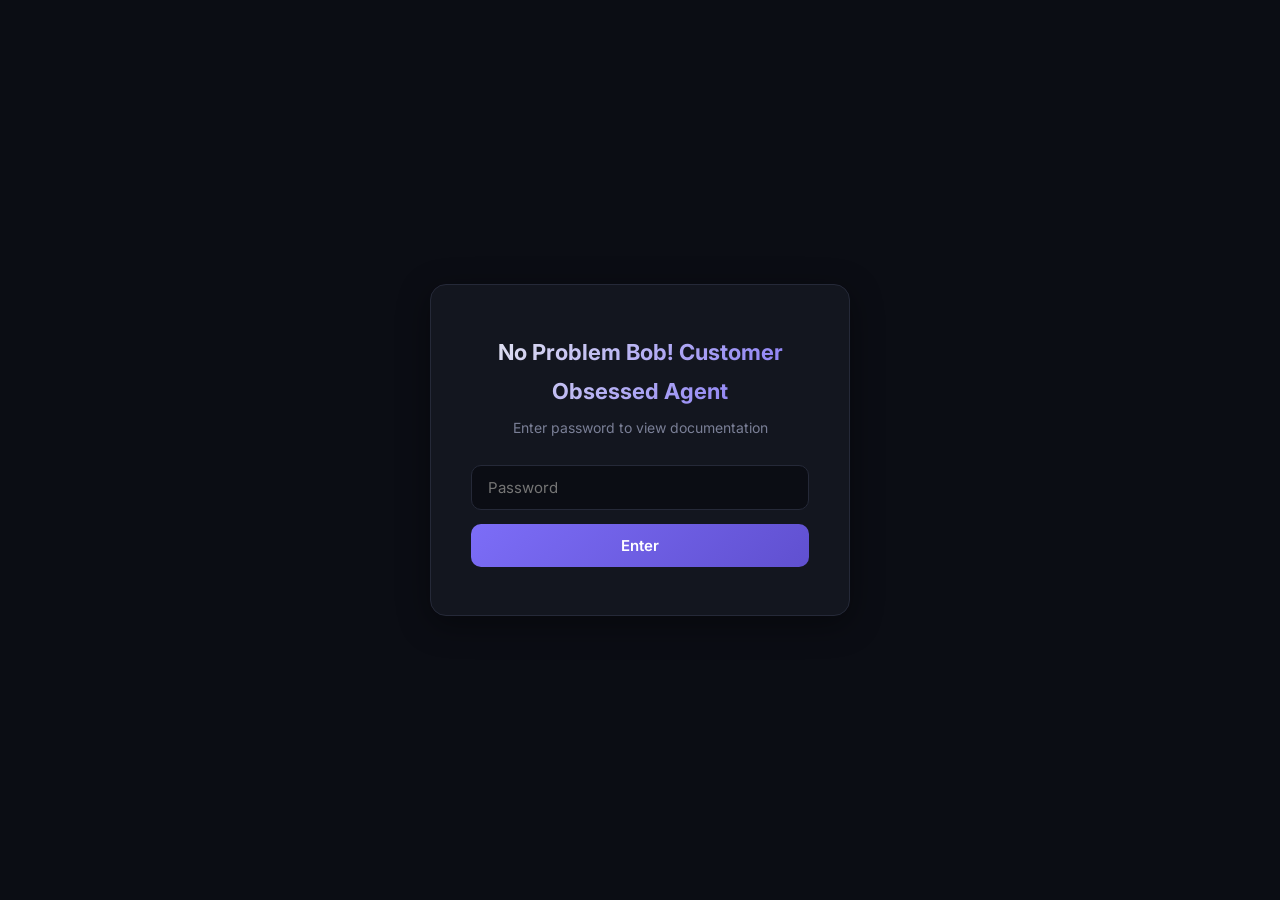
==== .publish-output/backlog.html @ 86a6d9a1 "chore: pre-merge cleanup" ====
<!DOCTYPE html>
<html lang="en">
<head>
  <meta charset="UTF-8">
  <meta name="viewport" content="width=device-width, initial-scale=1.0">
  <title>Backlog — No Problem Bob!  Customer Obsessed Agent</title>
  <link rel="stylesheet" href="css/style.css">
  <script src="auth.js"></script>
</head>
<body>
  <div id="auth-wall" style="display:none">
    <div class="auth-overlay">
      <div class="auth-box">
        <h2>No Problem Bob!  Customer Obsessed Agent</h2>
        <p>Enter password to view documentation</p>
        <input type="password" id="auth-password" placeholder="Password" autofocus>
        <button onclick="checkAuth()">Enter</button>
        <p id="auth-error" style="color:#e74c3c;display:none">Incorrect password</p>
      </div>
    </div>
  </div>
  <div id="site-content">
    <nav class="site-nav">
      <div class="site-nav-title">No Problem Bob!  Customer Obsessed Agent</div>
      <a href="index.html" class="site-nav-link ">Home</a>
      <a href="vision.html" class="site-nav-link ">Vision</a>
      <a href="plan.html" class="site-nav-link ">Plan</a>
      <a href="roadmap.html" class="site-nav-link ">Roadmap</a>
      <a href="use-cases.html" class="site-nav-link ">Use Cases</a>
      <a href="sprints.html" class="site-nav-link ">Sprints</a>
      <a href="sessions.html" class="site-nav-link ">Sessions</a>
      <a href="backlog.html" class="site-nav-link nav-active">Backlog</a>
    </nav>
    <main class="site-main">
      <h1>Backlog</h1>
<p>Track bugs and feature requests here.</p>
<h2>Bugs</h2>
<div class="table-wrap"><table><thead><tr><th>ID</th><th>Title</th><th>Priority</th><th>Status</th></tr></thead><tbody><tr><td>B-001</td><td>gateway.py imports OllamaLLM but llm.py exports OllamaClient</td><td>Critical</td><td>Fixed (Sprint 2)</td></tr><tr><td>B-002</td><td>BotConfig missing model_name</td><td>Critical</td><td>Fixed (Sprint 2)</td></tr><tr><td>B-003</td><td>server.py cascading import failure</td><td>Critical</td><td>Fixed (Sprint 2)</td></tr><tr><td>B-004</td><td>pytest not installed in venv</td><td>High</td><td>Fixed (Sprint 2)</td></tr><tr><td>B-005</td><td>.venv stale path from project rename</td><td>Medium</td><td>Fixed</td></tr><tr><td>B-006</td><td>save_discovery not exported from bot/tools.py</td><td>High</td><td>Fixed (Sprint 3)</td></tr><tr><td>B-007</td><td>test uses chat_id but server uses conversation_id</td><td>Medium</td><td>Fixed (Sprint 3)</td></tr><tr><td>B-008</td><td>sprint-run.sh crashes with <code>local -A</code> on zsh — agents run but merge/polling dies</td><td>High</td><td>Open</td></tr><tr><td>B-009</td><td>Dashboard shows 0 for sprints/sessions/ADRs — no PROJECT_STATUS docs built</td><td>Medium</td><td>Open</td></tr><tr><td>B-010</td><td>GitHub not configured in dashboard project entry</td><td>Low</td><td>Open</td></tr><tr><td>B-011</td><td>CLI status crashes — _auto_discover_projects expects dict but gets strings from projects.json</td><td>High</td><td>Fixed (Sprint 9)</td></tr><tr><td>B-012</td><td>Tool naming inconsistency — feedback_on_sprint vs get_sprint_feedback pattern</td><td>Medium</td><td>Fixed (Sprint 9)</td></tr><tr><td>B-013</td><td>Debug panel visible by default on page load — F-019 (Sprint 10) may not have fully landed</td><td>Low</td><td>Open</td></tr><tr><td>B-014</td><td>No PROJECT_STATUS docs exist — sprint-merge.sh never ran (all 11 sprints merged manually or via sprint-run.sh that crashed)</td><td>High</td><td>Complete (Sprint 12)</td></tr><tr><td>B-015</td><td>Dashboard backlog counts show 0 — build-sprint-data.sh doesn&#x27;t parse backlog/README.md into backlog.json</td><td>Medium</td><td>Open</td></tr><tr><td>B-016</td><td>Ollama Qwen 3.5 response latency ~22s for simple messages — acceptable but noticeable</td><td>Low</td><td>Open</td></tr></tbody></table></div>
<h2>Features</h2>
<div class="table-wrap"><table><thead><tr><th>ID</th><th>Title</th><th>Priority</th><th>Status</th></tr></thead><tbody><tr><td>F-001</td><td>Telegram polling transport</td><td>High</td><td>Complete (Sprint 2)</td></tr><tr><td>F-002</td><td>save_discovery tool</td><td>High</td><td>Complete (Sprint 3)</td></tr><tr><td>F-003</td><td>get_project_summary tool</td><td>Medium</td><td>Complete (Sprint 6)</td></tr><tr><td>F-004</td><td>End-to-end test: conversation → seed doc</td><td>High</td><td>Complete (Sprint 3)</td></tr><tr><td>F-005</td><td>Evaluation framework with YAML scenario tests</td><td>Medium</td><td>Complete (Sprint 6)</td></tr><tr><td>F-006</td><td>Fact extraction from conversations</td><td>Medium</td><td>Complete (Sprint 6)</td></tr><tr><td>F-007</td><td>Web chat settings panel</td><td>Low</td><td>Complete (Sprint 7)</td></tr><tr><td>F-008</td><td>CLI chat command</td><td>Medium</td><td>Complete (Sprint 3)</td></tr><tr><td>F-009</td><td>CLI status command</td><td>Low</td><td>Complete (Sprint 3)</td></tr><tr><td>F-010</td><td>Web chat debug panel — tools called, principles, tokens, latency</td><td>High</td><td>Complete (Sprint 7)</td></tr><tr><td>F-011</td><td>get_sprint_status tool</td><td>Medium</td><td>Complete (Sprint 7)</td></tr><tr><td>F-012</td><td>add_to_backlog tool</td><td>Medium</td><td>Complete (Sprint 6)</td></tr><tr><td>F-013</td><td>Multi-project support — bot can switch between Afterburner projects</td><td>High</td><td>Complete (Sprint 8)</td></tr><tr><td>F-014</td><td>Post-sprint feedback loop — &quot;here&#x27;s what shipped, does it match?&quot;</td><td>Medium</td><td>Complete (Sprint 8)</td></tr><tr><td>F-015</td><td>generate_vision tool — bot generates Vision doc from discovery conversation</td><td>High</td><td>Complete (Sprint 8)</td></tr><tr><td>F-016</td><td>Conversation export — download chat as markdown</td><td>Low</td><td>Complete (Sprint 9)</td></tr><tr><td>F-017</td><td>Bot personality hot-reload — change personality without restarting server</td><td>Medium</td><td>Complete (Sprint 9)</td></tr><tr><td>F-018</td><td>Welcome message — bot greets user on first load instead of empty chat</td><td>High</td><td>Complete (Sprint 10)</td></tr><tr><td>F-019</td><td>Debug panel default hidden — toggle on, not always visible</td><td>Medium</td><td>Complete (Sprint 10)</td></tr><tr><td>F-020</td><td>New Conversation button in main chat header (not just settings)</td><td>Medium</td><td>Complete (Sprint 10)</td></tr><tr><td>F-021</td><td>Progress indicator — animated dots + elapsed time counter</td><td>Medium</td><td>Complete (Sprint 10)</td></tr><tr><td>F-022</td><td><code>python3 bot/server.py</code> should work without -m flag (add __main__.py entry point)</td><td>Medium</td><td>Complete (Sprint 10)</td></tr><tr><td>F-023</td><td>Multi-provider LLM — Ollama + Claude (Haiku/Sonnet/Opus) + ChatGPT, runtime switching</td><td>High</td><td>Complete (Sprint 11)</td></tr><tr><td>F-024</td><td>Generate PROJECT_STATUS docs retroactively for Sprints 1-11 so dashboard shows sprint history</td><td>High</td><td>Complete (Sprint 12)</td></tr><tr><td>F-025</td><td>Streaming responses — show bot text as it generates instead of waiting for full response</td><td>High</td><td>Complete (Sprint 12)</td></tr><tr><td>F-026</td><td>Keyboard shortcut: Enter to send message (currently requires clicking Send button)</td><td>Medium</td><td>Open</td></tr><tr><td>F-027</td><td>Mobile-responsive web chat — UI is desktop-only, needs viewport meta + responsive CSS</td><td>Medium</td><td>Open</td></tr><tr><td>F-028</td><td>Conversation persistence across page reloads — currently loses chat on refresh</td><td>Medium</td><td>Complete (Sprint 12)</td></tr><tr><td>F-029</td><td>Error handling in web chat — show user-friendly message when LLM is unreachable</td><td>Medium</td><td>Complete (Sprint 12)</td></tr><tr><td>F-030</td><td>Token cost display — show estimated cost per message when using paid providers (Claude/ChatGPT)</td><td>Low</td><td>Open</td></tr></tbody></table></div>
    </main>
    <footer class="site-footer">
      <p>Generated by Afterburner</p>
    </footer>
  </div>
</body>
</html>
---- .publish-output/css/style.css ----
@import url('https://fonts.googleapis.com/css2?family=Inter:wght@400;500;600;700&family=JetBrains+Mono:wght@400;500&display=swap');

:root {
  --bg: #0b0d14;
  --bg-surface: #13161f;
  --bg-elevated: #1a1e2a;
  --bg-hover: #1f2335;
  --text: #e8eaf0;
  --text-secondary: #b0b4c4;
  --text-dim: #7a7f96;
  --accent: #7c6df7;
  --accent-glow: rgba(124, 109, 247, 0.15);
  --accent-hover: #9588ff;
  --green: #34d399;
  --border: #252938;
  --border-hover: #363c52;
  --radius: 10px;
  --radius-lg: 16px;
  --shadow: 0 2px 12px rgba(0,0,0,0.3);
  --shadow-lg: 0 8px 32px rgba(0,0,0,0.4);
}

* { margin: 0; padding: 0; box-sizing: border-box; }

body {
  font-family: 'Inter', -apple-system, BlinkMacSystemFont, 'Segoe UI', sans-serif;
  background: var(--bg);
  color: var(--text);
  line-height: 1.75;
  font-size: 15px;
  -webkit-font-smoothing: antialiased;
}

/* ── Auth overlay ─────────────────────────────────── */

.auth-overlay {
  position: fixed; top: 0; left: 0; width: 100%; height: 100%;
  background: var(--bg);
  display: flex; align-items: center; justify-content: center;
  z-index: 9999;
}

.auth-box {
  background: var(--bg-surface);
  border: 1px solid var(--border);
  border-radius: var(--radius-lg);
  padding: 48px 40px;
  text-align: center;
  max-width: 420px;
  width: 90%;
  box-shadow: var(--shadow-lg);
}

.auth-box h2 {
  font-size: 22px; font-weight: 700;
  margin-bottom: 6px;
  background: linear-gradient(135deg, var(--text), var(--accent));
  -webkit-background-clip: text; -webkit-text-fill-color: transparent;
}

.auth-box p { color: var(--text-dim); margin-bottom: 24px; font-size: 14px; }

.auth-box input {
  width: 100%; padding: 12px 16px;
  background: var(--bg); border: 1px solid var(--border);
  border-radius: var(--radius); color: var(--text);
  font-family: inherit; font-size: 15px;
  margin-bottom: 14px; outline: none;
  transition: border-color 0.2s;
}

.auth-box input:focus { border-color: var(--accent); box-shadow: 0 0 0 3px var(--accent-glow); }

.auth-box button {
  width: 100%; padding: 12px;
  background: linear-gradient(135deg, var(--accent), #6050d0);
  color: white; border: none;
  border-radius: var(--radius); font-size: 15px; font-weight: 600;
  cursor: pointer; transition: transform 0.15s, box-shadow 0.15s;
  font-family: inherit;
}

.auth-box button:hover {
  transform: translateY(-1px);
  box-shadow: 0 4px 20px rgba(124, 109, 247, 0.35);
}

/* ── Navigation ───────────────────────────────────── */

.site-nav {
  position: fixed; top: 0; left: 0; width: 260px; height: 100vh;
  background: var(--bg-surface);
  border-right: 1px solid var(--border);
  padding: 32px 20px; overflow-y: auto;
  display: flex; flex-direction: column;
}

.site-nav-title {
  font-size: 18px; font-weight: 700;
  margin-bottom: 32px; padding-left: 12px;
  color: var(--accent);
  letter-spacing: -0.3px;
}

.site-nav-link {
  display: block; padding: 10px 14px;
  color: var(--text-dim);
  text-decoration: none; border-radius: var(--radius);
  margin-bottom: 3px; font-size: 14px; font-weight: 500;
  transition: all 0.15s;
}

.site-nav-link:hover {
  background: var(--bg-hover);
  color: var(--text);
}

.site-nav-link.nav-active {
  background: var(--accent-glow);
  color: var(--accent);
  font-weight: 600;
}

/* ── Main content ─────────────────────────────────── */

.site-main {
  margin-left: 260px;
  padding: 48px 64px 48px 56px;
  max-width: 960px;
}

.site-main h1 {
  font-size: 32px; font-weight: 700; margin-bottom: 28px;
  letter-spacing: -0.5px;
  background: linear-gradient(135deg, var(--text), var(--accent));
  -webkit-background-clip: text; -webkit-text-fill-color: transparent;
}

.site-main h2 {
  font-size: 22px; font-weight: 700;
  margin: 48px 0 16px;
  padding-bottom: 10px;
  border-bottom: 1px solid var(--border);
  color: var(--text);
  letter-spacing: -0.3px;
}

.site-main h3 {
  font-size: 17px; font-weight: 600;
  margin: 32px 0 10px;
  color: var(--accent);
}

.site-main h4 {
  font-size: 15px; font-weight: 600;
  margin: 24px 0 8px;
  color: var(--text-secondary);
  text-transform: uppercase;
  letter-spacing: 0.5px;
}

.site-main p {
  margin-bottom: 16px;
  color: var(--text-secondary);
  max-width: 680px;
}

.site-main ul, .site-main ol {
  padding-left: 24px; margin-bottom: 20px;
}

.site-main li {
  margin-bottom: 8px;
  color: var(--text-secondary);
  line-height: 1.7;
}

.site-main li strong {
  color: var(--text);
}

.site-main pre {
  background: var(--bg-elevated);
  border: 1px solid var(--border);
  border-radius: var(--radius);
  padding: 20px;
  overflow-x: auto;
  margin: 20px 0;
  font-size: 13px;
  line-height: 1.6;
}

.site-main code {
  font-family: 'JetBrains Mono', monospace;
  font-size: 13px;
}

.site-main p code, .site-main li code {
  background: var(--bg-elevated);
  padding: 2px 7px;
  border-radius: 5px;
  border: 1px solid var(--border);
  font-size: 12.5px;
  color: var(--accent);
}

.site-main strong { color: var(--text); }
.site-main em { color: var(--text-secondary); font-style: italic; }

.site-main hr {
  border: none;
  border-top: 1px solid var(--border);
  margin: 40px 0;
}

.site-main blockquote {
  border-left: 3px solid var(--accent);
  padding: 12px 20px;
  margin: 20px 0;
  background: var(--accent-glow);
  border-radius: 0 var(--radius) var(--radius) 0;
  color: var(--text-secondary);
}

/* ── ADR entries ──────────────────────────────────── */

.adr-entry {
  background: var(--bg-surface);
  border: 1px solid var(--border);
  border-radius: var(--radius);
  padding: 24px 28px;
  margin-bottom: 20px;
}

.adr-entry h3 {
  color: var(--text);
  margin-top: 0;
}

.seed-entry {
  background: var(--bg-surface);
  border: 1px solid var(--border);
  border-radius: var(--radius);
  padding: 24px 28px;
  margin-bottom: 20px;
}

.seed-entry h3 {
  color: var(--text);
  margin-top: 0;
}

.sprint-entry, .session-entry {
  background: var(--bg-surface);
  border: 1px solid var(--border);
  border-radius: var(--radius);
  padding: 24px 28px;
  margin-bottom: 20px;
}

.sprint-entry h3, .session-entry h3 {
  color: var(--text);
  margin-top: 0;
  font-family: 'JetBrains Mono', monospace;
  font-size: 14px;
}

.section-intro {
  color: var(--text-dim);
  font-size: 14px;
  margin-bottom: 20px;
  font-style: italic;
}

/* ── Tables ───────────────────────────────────────── */

.table-wrap {
  overflow-x: auto;
  margin: 20px 0;
  border-radius: var(--radius);
  border: 1px solid var(--border);
}

table {
  width: 100%;
  border-collapse: collapse;
  font-size: 13px;
}

thead {
  background: var(--bg-elevated);
}

th {
  padding: 10px 14px;
  text-align: left;
  font-weight: 600;
  color: var(--text);
  border-bottom: 2px solid var(--border);
  font-family: 'JetBrains Mono', monospace;
  font-size: 11px;
  text-transform: uppercase;
  letter-spacing: 0.5px;
}

td {
  padding: 8px 14px;
  border-bottom: 1px solid var(--border);
  color: var(--text-secondary);
}

tr:last-child td {
  border-bottom: none;
}

tr:hover {
  background: var(--bg-hover);
}

td a {
  color: var(--accent);
  text-decoration: none;
}

td a:hover {
  text-decoration: underline;
}

td code {
  font-family: 'JetBrains Mono', monospace;
  font-size: 12px;
  background: var(--bg-elevated);
  padding: 1px 5px;
  border-radius: 4px;
}

/* ── Landing page ─────────────────────────────────── */

.landing-grid {
  display: grid;
  grid-template-columns: repeat(auto-fill, minmax(260px, 1fr));
  gap: 20px;
  margin-top: 32px;
}

.landing-card {
  display: flex; flex-direction: column;
  padding: 28px;
  background: var(--bg-surface);
  border: 1px solid var(--border);
  border-radius: var(--radius-lg);
  text-decoration: none;
  color: var(--text);
  transition: all 0.2s ease;
  box-shadow: var(--shadow);
}

.landing-card:hover {
  border-color: var(--accent);
  transform: translateY(-4px);
  box-shadow: 0 12px 36px rgba(0,0,0,0.4), 0 0 0 1px var(--accent);
}

.landing-card-icon {
  font-size: 28px;
  margin-bottom: 14px;
  display: block;
}

.landing-card h3 {
  font-size: 17px; font-weight: 600;
  margin-bottom: 8px;
  color: var(--text);
  background: none; -webkit-text-fill-color: var(--text);
}

.landing-card-desc {
  font-size: 13px;
  color: var(--text-dim);
  line-height: 1.5;
  margin: 0;
}

/* ── Footer ───────────────────────────────────────── */

.site-footer {
  margin-left: 260px;
  padding: 28px 56px;
  color: var(--text-dim);
  font-size: 12px;
  border-top: 1px solid var(--border);
}

/* ── Responsive ───────────────────────────────────── */

@media (max-width: 768px) {
  .site-nav {
    position: static; width: 100%; height: auto;
    flex-direction: row; flex-wrap: wrap;
    padding: 16px;
    gap: 4px;
  }
  .site-nav-title { margin-bottom: 8px; width: 100%; }
  .site-main { margin-left: 0; padding: 28px 20px; }
  .site-footer { margin-left: 0; padding: 20px; }
  .landing-grid { grid-template-columns: 1fr; }
}
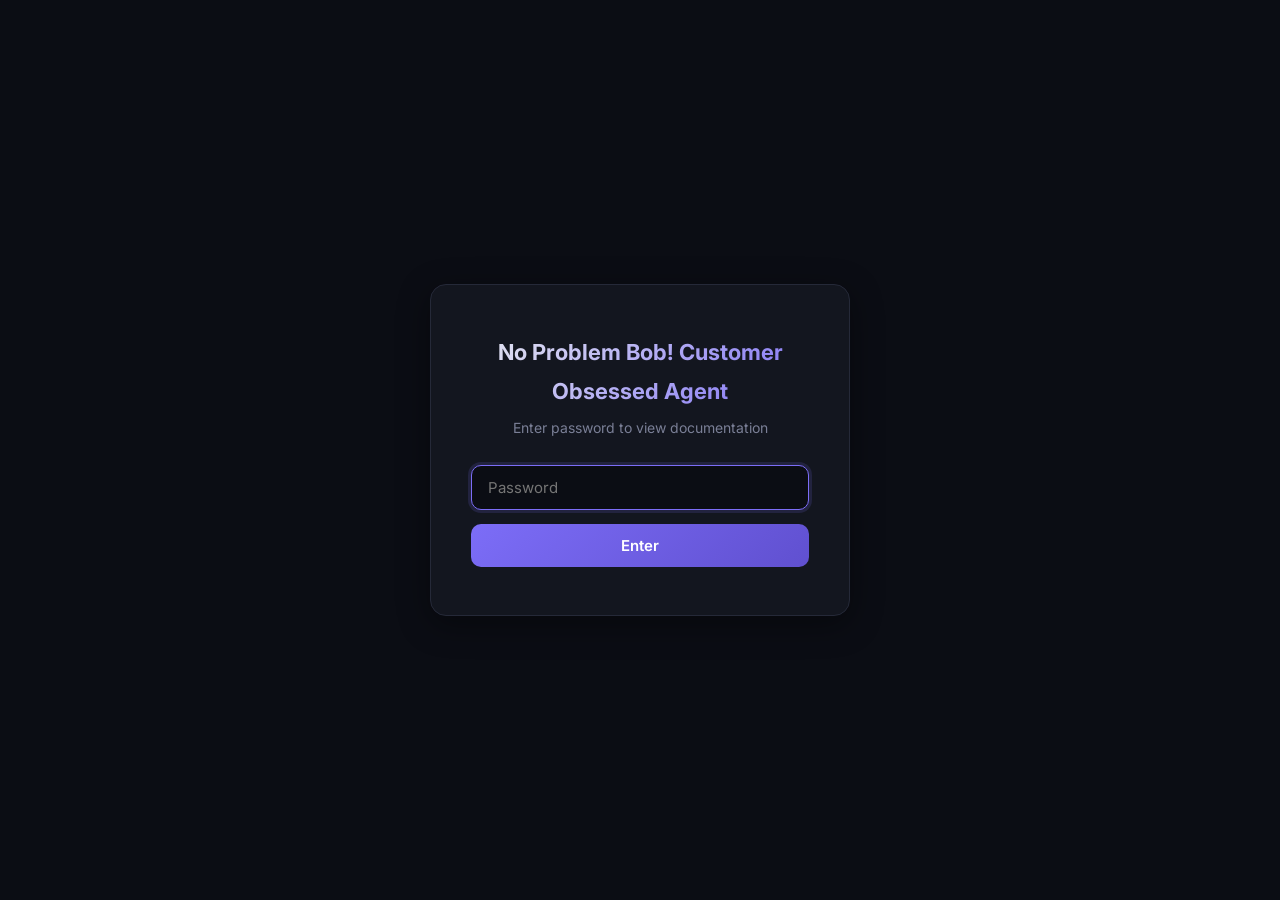
==== commit b0c818a0: "chore: pre-merge cleanup" ====
--- a/.publish-output/backlog.html
+++ b/.publish-output/backlog.html
@@ -35,9 +35,9 @@
       <h1>Backlog</h1>
 <p>Track bugs and feature requests here.</p>
 <h2>Bugs</h2>
-<div class="table-wrap"><table><thead><tr><th>ID</th><th>Title</th><th>Priority</th><th>Status</th></tr></thead><tbody><tr><td>B-001</td><td>gateway.py imports OllamaLLM but llm.py exports OllamaClient</td><td>Critical</td><td>Fixed (Sprint 2)</td></tr><tr><td>B-002</td><td>BotConfig missing model_name</td><td>Critical</td><td>Fixed (Sprint 2)</td></tr><tr><td>B-003</td><td>server.py cascading import failure</td><td>Critical</td><td>Fixed (Sprint 2)</td></tr><tr><td>B-004</td><td>pytest not installed in venv</td><td>High</td><td>Fixed (Sprint 2)</td></tr><tr><td>B-005</td><td>.venv stale path from project rename</td><td>Medium</td><td>Fixed</td></tr><tr><td>B-006</td><td>save_discovery not exported from bot/tools.py</td><td>High</td><td>Fixed (Sprint 3)</td></tr><tr><td>B-007</td><td>test uses chat_id but server uses conversation_id</td><td>Medium</td><td>Fixed (Sprint 3)</td></tr><tr><td>B-008</td><td>sprint-run.sh crashes with <code>local -A</code> on zsh — agents run but merge/polling dies</td><td>High</td><td>Open</td></tr><tr><td>B-009</td><td>Dashboard shows 0 for sprints/sessions/ADRs — no PROJECT_STATUS docs built</td><td>Medium</td><td>Open</td></tr><tr><td>B-010</td><td>GitHub not configured in dashboard project entry</td><td>Low</td><td>Open</td></tr><tr><td>B-011</td><td>CLI status crashes — _auto_discover_projects expects dict but gets strings from projects.json</td><td>High</td><td>Fixed (Sprint 9)</td></tr><tr><td>B-012</td><td>Tool naming inconsistency — feedback_on_sprint vs get_sprint_feedback pattern</td><td>Medium</td><td>Fixed (Sprint 9)</td></tr><tr><td>B-013</td><td>Debug panel visible by default on page load — F-019 (Sprint 10) may not have fully landed</td><td>Low</td><td>Open</td></tr><tr><td>B-014</td><td>No PROJECT_STATUS docs exist — sprint-merge.sh never ran (all 11 sprints merged manually or via sprint-run.sh that crashed)</td><td>High</td><td>Complete (Sprint 12)</td></tr><tr><td>B-015</td><td>Dashboard backlog counts show 0 — build-sprint-data.sh doesn&#x27;t parse backlog/README.md into backlog.json</td><td>Medium</td><td>Open</td></tr><tr><td>B-016</td><td>Ollama Qwen 3.5 response latency ~22s for simple messages — acceptable but noticeable</td><td>Low</td><td>Open</td></tr></tbody></table></div>
+<div class="table-wrap"><table><thead><tr><th>ID</th><th>Title</th><th>Priority</th><th>Status</th></tr></thead><tbody><tr><td>B-001</td><td>gateway.py imports OllamaLLM but llm.py exports OllamaClient</td><td>Critical</td><td>Fixed (Sprint 2)</td></tr><tr><td>B-002</td><td>BotConfig missing model_name</td><td>Critical</td><td>Fixed (Sprint 2)</td></tr><tr><td>B-003</td><td>server.py cascading import failure</td><td>Critical</td><td>Fixed (Sprint 2)</td></tr><tr><td>B-004</td><td>pytest not installed in venv</td><td>High</td><td>Fixed (Sprint 2)</td></tr><tr><td>B-005</td><td>.venv stale path from project rename</td><td>Medium</td><td>Fixed</td></tr><tr><td>B-006</td><td>save_discovery not exported from bot/tools.py</td><td>High</td><td>Fixed (Sprint 3)</td></tr><tr><td>B-007</td><td>test uses chat_id but server uses conversation_id</td><td>Medium</td><td>Fixed (Sprint 3)</td></tr><tr><td>B-008</td><td>sprint-run.sh crashes with <code>local -A</code> on zsh — agents run but merge/polling dies</td><td>High</td><td>Open</td></tr><tr><td>B-009</td><td>Dashboard shows 0 for sprints/sessions/ADRs — no PROJECT_STATUS docs built</td><td>Medium</td><td>Fixed (Sprint 12)</td></tr><tr><td>B-010</td><td>GitHub not configured in dashboard project entry</td><td>Low</td><td>Open</td></tr><tr><td>B-011</td><td>CLI status crashes — _auto_discover_projects expects dict but gets strings from projects.json</td><td>High</td><td>Fixed (Sprint 9)</td></tr><tr><td>B-012</td><td>Tool naming inconsistency — feedback_on_sprint vs get_sprint_feedback pattern</td><td>Medium</td><td>Fixed (Sprint 9)</td></tr><tr><td>B-013</td><td>Debug panel visible by default on page load — F-019 (Sprint 10) may not have fully landed</td><td>Low</td><td>Open</td></tr><tr><td>B-014</td><td>No PROJECT_STATUS docs exist — sprint-merge.sh never ran (all 11 sprints merged manually or via sprint-run.sh that crashed)</td><td>High</td><td>Complete (Sprint 12)</td></tr><tr><td>B-015</td><td>Dashboard backlog counts show 0 — build-sprint-data.sh doesn&#x27;t parse backlog/README.md into backlog.json</td><td>Medium</td><td>Open</td></tr><tr><td>B-016</td><td>Ollama Qwen 3.5 response latency ~22s for simple messages — acceptable but noticeable</td><td>Low</td><td>Open</td></tr><tr><td>B-017</td><td><code>python3 bot/server.py</code> fails with relative import error — must use <code>python3 -m bot.server</code> (F-022 regression)</td><td>Medium</td><td>Complete (Sprint 13)</td></tr><tr><td>B-018</td><td>Token count inflated — shows 1378 out tokens for a 20-word response, likely counting thinking tokens or misreporting</td><td>Low</td><td>Complete (Sprint 14)</td></tr><tr><td>B-019</td><td>Header shows <code>ollama · qwen3:4b</code> instead of <code>qwen-3.5 · qwen3.5:latest</code> — Sprint 12 may have changed provider naming</td><td>Low</td><td>Complete (Sprint 14)</td></tr><tr><td>B-020</td><td>Sprint 12 agent done markers not written — sprint-launch.sh done detection broken (related to B-008)</td><td>Medium</td><td>Open</td></tr></tbody></table></div>
 <h2>Features</h2>
-<div class="table-wrap"><table><thead><tr><th>ID</th><th>Title</th><th>Priority</th><th>Status</th></tr></thead><tbody><tr><td>F-001</td><td>Telegram polling transport</td><td>High</td><td>Complete (Sprint 2)</td></tr><tr><td>F-002</td><td>save_discovery tool</td><td>High</td><td>Complete (Sprint 3)</td></tr><tr><td>F-003</td><td>get_project_summary tool</td><td>Medium</td><td>Complete (Sprint 6)</td></tr><tr><td>F-004</td><td>End-to-end test: conversation → seed doc</td><td>High</td><td>Complete (Sprint 3)</td></tr><tr><td>F-005</td><td>Evaluation framework with YAML scenario tests</td><td>Medium</td><td>Complete (Sprint 6)</td></tr><tr><td>F-006</td><td>Fact extraction from conversations</td><td>Medium</td><td>Complete (Sprint 6)</td></tr><tr><td>F-007</td><td>Web chat settings panel</td><td>Low</td><td>Complete (Sprint 7)</td></tr><tr><td>F-008</td><td>CLI chat command</td><td>Medium</td><td>Complete (Sprint 3)</td></tr><tr><td>F-009</td><td>CLI status command</td><td>Low</td><td>Complete (Sprint 3)</td></tr><tr><td>F-010</td><td>Web chat debug panel — tools called, principles, tokens, latency</td><td>High</td><td>Complete (Sprint 7)</td></tr><tr><td>F-011</td><td>get_sprint_status tool</td><td>Medium</td><td>Complete (Sprint 7)</td></tr><tr><td>F-012</td><td>add_to_backlog tool</td><td>Medium</td><td>Complete (Sprint 6)</td></tr><tr><td>F-013</td><td>Multi-project support — bot can switch between Afterburner projects</td><td>High</td><td>Complete (Sprint 8)</td></tr><tr><td>F-014</td><td>Post-sprint feedback loop — &quot;here&#x27;s what shipped, does it match?&quot;</td><td>Medium</td><td>Complete (Sprint 8)</td></tr><tr><td>F-015</td><td>generate_vision tool — bot generates Vision doc from discovery conversation</td><td>High</td><td>Complete (Sprint 8)</td></tr><tr><td>F-016</td><td>Conversation export — download chat as markdown</td><td>Low</td><td>Complete (Sprint 9)</td></tr><tr><td>F-017</td><td>Bot personality hot-reload — change personality without restarting server</td><td>Medium</td><td>Complete (Sprint 9)</td></tr><tr><td>F-018</td><td>Welcome message — bot greets user on first load instead of empty chat</td><td>High</td><td>Complete (Sprint 10)</td></tr><tr><td>F-019</td><td>Debug panel default hidden — toggle on, not always visible</td><td>Medium</td><td>Complete (Sprint 10)</td></tr><tr><td>F-020</td><td>New Conversation button in main chat header (not just settings)</td><td>Medium</td><td>Complete (Sprint 10)</td></tr><tr><td>F-021</td><td>Progress indicator — animated dots + elapsed time counter</td><td>Medium</td><td>Complete (Sprint 10)</td></tr><tr><td>F-022</td><td><code>python3 bot/server.py</code> should work without -m flag (add __main__.py entry point)</td><td>Medium</td><td>Complete (Sprint 10)</td></tr><tr><td>F-023</td><td>Multi-provider LLM — Ollama + Claude (Haiku/Sonnet/Opus) + ChatGPT, runtime switching</td><td>High</td><td>Complete (Sprint 11)</td></tr><tr><td>F-024</td><td>Generate PROJECT_STATUS docs retroactively for Sprints 1-11 so dashboard shows sprint history</td><td>High</td><td>Complete (Sprint 12)</td></tr><tr><td>F-025</td><td>Streaming responses — show bot text as it generates instead of waiting for full response</td><td>High</td><td>Complete (Sprint 12)</td></tr><tr><td>F-026</td><td>Keyboard shortcut: Enter to send message (currently requires clicking Send button)</td><td>Medium</td><td>Open</td></tr><tr><td>F-027</td><td>Mobile-responsive web chat — UI is desktop-only, needs viewport meta + responsive CSS</td><td>Medium</td><td>Open</td></tr><tr><td>F-028</td><td>Conversation persistence across page reloads — currently loses chat on refresh</td><td>Medium</td><td>Complete (Sprint 12)</td></tr><tr><td>F-029</td><td>Error handling in web chat — show user-friendly message when LLM is unreachable</td><td>Medium</td><td>Complete (Sprint 12)</td></tr><tr><td>F-030</td><td>Token cost display — show estimated cost per message when using paid providers (Claude/ChatGPT)</td><td>Low</td><td>Open</td></tr></tbody></table></div>
+<div class="table-wrap"><table><thead><tr><th>ID</th><th>Title</th><th>Priority</th><th>Status</th></tr></thead><tbody><tr><td>F-001</td><td>Telegram polling transport</td><td>High</td><td>Complete (Sprint 2)</td></tr><tr><td>F-002</td><td>save_discovery tool</td><td>High</td><td>Complete (Sprint 3)</td></tr><tr><td>F-003</td><td>get_project_summary tool</td><td>Medium</td><td>Complete (Sprint 6)</td></tr><tr><td>F-004</td><td>End-to-end test: conversation → seed doc</td><td>High</td><td>Complete (Sprint 3)</td></tr><tr><td>F-005</td><td>Evaluation framework with YAML scenario tests</td><td>Medium</td><td>Complete (Sprint 6)</td></tr><tr><td>F-006</td><td>Fact extraction from conversations</td><td>Medium</td><td>Complete (Sprint 6)</td></tr><tr><td>F-007</td><td>Web chat settings panel</td><td>Low</td><td>Complete (Sprint 7)</td></tr><tr><td>F-008</td><td>CLI chat command</td><td>Medium</td><td>Complete (Sprint 3)</td></tr><tr><td>F-009</td><td>CLI status command</td><td>Low</td><td>Complete (Sprint 3)</td></tr><tr><td>F-010</td><td>Web chat debug panel — tools called, principles, tokens, latency</td><td>High</td><td>Complete (Sprint 7)</td></tr><tr><td>F-011</td><td>get_sprint_status tool</td><td>Medium</td><td>Complete (Sprint 7)</td></tr><tr><td>F-012</td><td>add_to_backlog tool</td><td>Medium</td><td>Complete (Sprint 6)</td></tr><tr><td>F-013</td><td>Multi-project support — bot can switch between Afterburner projects</td><td>High</td><td>Complete (Sprint 8)</td></tr><tr><td>F-014</td><td>Post-sprint feedback loop — &quot;here&#x27;s what shipped, does it match?&quot;</td><td>Medium</td><td>Complete (Sprint 8)</td></tr><tr><td>F-015</td><td>generate_vision tool — bot generates Vision doc from discovery conversation</td><td>High</td><td>Complete (Sprint 8)</td></tr><tr><td>F-016</td><td>Conversation export — download chat as markdown</td><td>Low</td><td>Complete (Sprint 9)</td></tr><tr><td>F-017</td><td>Bot personality hot-reload — change personality without restarting server</td><td>Medium</td><td>Complete (Sprint 9)</td></tr><tr><td>F-018</td><td>Welcome message — bot greets user on first load instead of empty chat</td><td>High</td><td>Complete (Sprint 10)</td></tr><tr><td>F-019</td><td>Debug panel default hidden — toggle on, not always visible</td><td>Medium</td><td>Complete (Sprint 10)</td></tr><tr><td>F-020</td><td>New Conversation button in main chat header (not just settings)</td><td>Medium</td><td>Complete (Sprint 10)</td></tr><tr><td>F-021</td><td>Progress indicator — animated dots + elapsed time counter</td><td>Medium</td><td>Complete (Sprint 10)</td></tr><tr><td>F-022</td><td><code>python3 bot/server.py</code> should work without -m flag (add __main__.py entry point)</td><td>Medium</td><td>Complete (Sprint 10)</td></tr><tr><td>F-023</td><td>Multi-provider LLM — Ollama + Claude (Haiku/Sonnet/Opus) + ChatGPT, runtime switching</td><td>High</td><td>Complete (Sprint 11)</td></tr><tr><td>F-024</td><td>Generate PROJECT_STATUS docs retroactively for Sprints 1-11 so dashboard shows sprint history</td><td>High</td><td>Complete (Sprint 12)</td></tr><tr><td>F-025</td><td>Streaming responses — show bot text as it generates instead of waiting for full response</td><td>High</td><td>Complete (Sprint 12)</td></tr><tr><td>F-026</td><td>Keyboard shortcut: Enter to send message (currently requires clicking Send button)</td><td>Medium</td><td>Already exists (line 586)</td></tr><tr><td>F-027</td><td>Mobile-responsive web chat — UI is desktop-only, needs viewport meta + responsive CSS</td><td>Medium</td><td>Complete (Sprint 13)</td></tr><tr><td>F-028</td><td>Conversation persistence across page reloads — currently loses chat on refresh</td><td>Medium</td><td>Complete (Sprint 12)</td></tr><tr><td>F-029</td><td>Error handling in web chat — show user-friendly message when LLM is unreachable</td><td>Medium</td><td>Complete (Sprint 12)</td></tr><tr><td>F-030</td><td>Token cost display — show estimated cost per message when using paid providers (Claude/ChatGPT)</td><td>Low</td><td>Complete (Sprint 14)</td></tr><tr><td>F-031</td><td>Auto-scroll to bottom when new messages arrive or text streams in</td><td>Medium</td><td>Complete (Sprint 13)</td></tr><tr><td>F-032</td><td>Conversation list sidebar — see past conversations and switch between them</td><td>Medium</td><td>Complete (Sprint 14)</td></tr><tr><td>F-033</td><td>Export conversation as seed doc — &quot;Save as seed&quot; button that calls save_discovery from the UI</td><td>High</td><td>Complete (Sprint 13)</td></tr><tr><td>F-034</td><td>Bot synthesis step — after 5-7 exchanges, bot auto-generates Problem/Users/Use Cases/Success Criteria summary</td><td>High</td><td>Complete (Sprint 13)</td></tr></tbody></table></div>
     </main>
     <footer class="site-footer">
       <p>Generated by Afterburner</p>
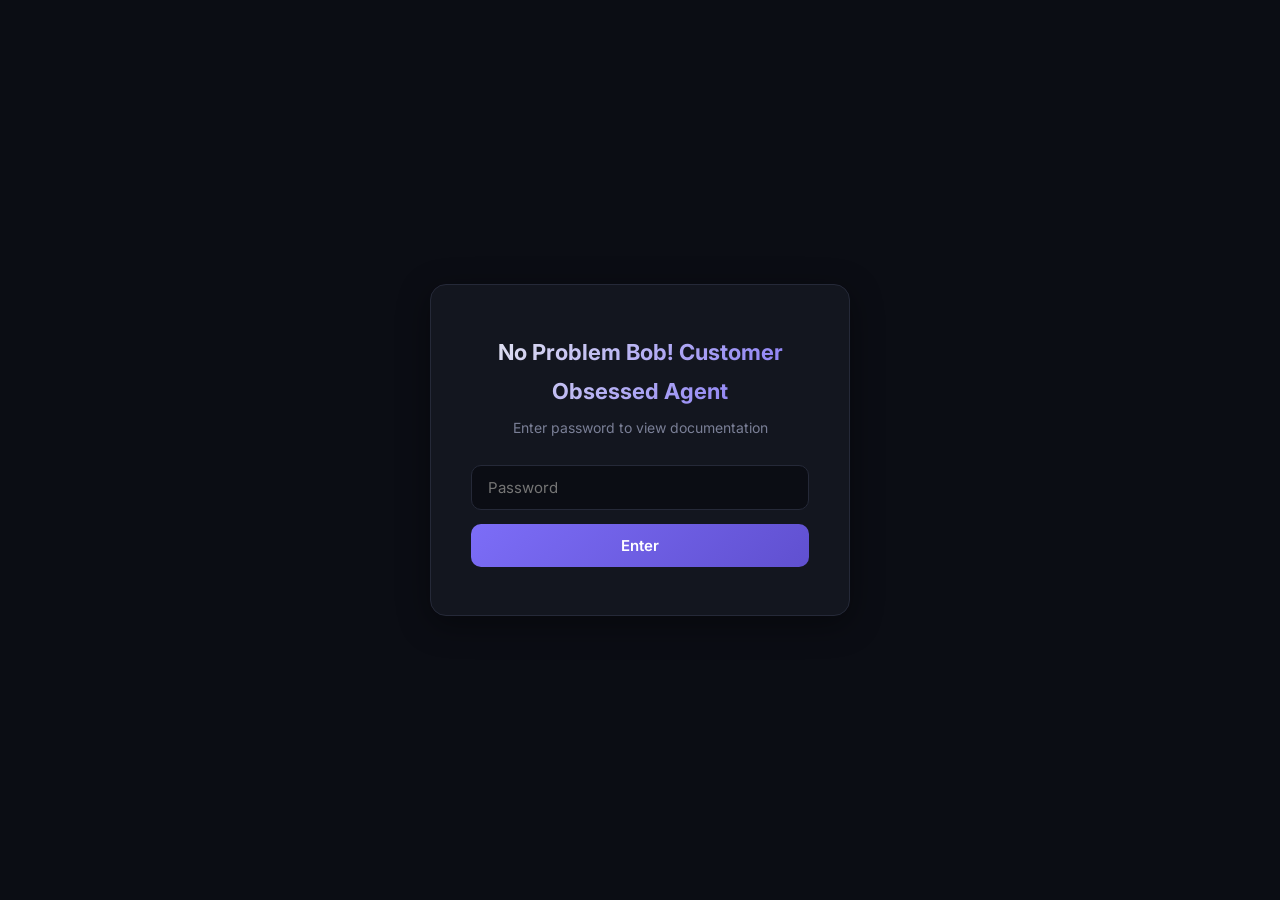
==== commit 8abcf819: "chore: pre-merge cleanup" ====
--- a/.publish-output/backlog.html
+++ b/.publish-output/backlog.html
@@ -30,14 +30,15 @@
       <a href="sprints.html" class="site-nav-link ">Sprints</a>
       <a href="sessions.html" class="site-nav-link ">Sessions</a>
       <a href="backlog.html" class="site-nav-link nav-active">Backlog</a>
+      <a href="getting-started.html" class="site-nav-link ">Getting Started</a>
     </nav>
     <main class="site-main">
       <h1>Backlog</h1>
 <p>Track bugs and feature requests here.</p>
 <h2>Bugs</h2>
-<div class="table-wrap"><table><thead><tr><th>ID</th><th>Title</th><th>Priority</th><th>Status</th></tr></thead><tbody><tr><td>B-001</td><td>gateway.py imports OllamaLLM but llm.py exports OllamaClient</td><td>Critical</td><td>Fixed (Sprint 2)</td></tr><tr><td>B-002</td><td>BotConfig missing model_name</td><td>Critical</td><td>Fixed (Sprint 2)</td></tr><tr><td>B-003</td><td>server.py cascading import failure</td><td>Critical</td><td>Fixed (Sprint 2)</td></tr><tr><td>B-004</td><td>pytest not installed in venv</td><td>High</td><td>Fixed (Sprint 2)</td></tr><tr><td>B-005</td><td>.venv stale path from project rename</td><td>Medium</td><td>Fixed</td></tr><tr><td>B-006</td><td>save_discovery not exported from bot/tools.py</td><td>High</td><td>Fixed (Sprint 3)</td></tr><tr><td>B-007</td><td>test uses chat_id but server uses conversation_id</td><td>Medium</td><td>Fixed (Sprint 3)</td></tr><tr><td>B-008</td><td>sprint-run.sh crashes with <code>local -A</code> on zsh — agents run but merge/polling dies</td><td>High</td><td>Open</td></tr><tr><td>B-009</td><td>Dashboard shows 0 for sprints/sessions/ADRs — no PROJECT_STATUS docs built</td><td>Medium</td><td>Fixed (Sprint 12)</td></tr><tr><td>B-010</td><td>GitHub not configured in dashboard project entry</td><td>Low</td><td>Open</td></tr><tr><td>B-011</td><td>CLI status crashes — _auto_discover_projects expects dict but gets strings from projects.json</td><td>High</td><td>Fixed (Sprint 9)</td></tr><tr><td>B-012</td><td>Tool naming inconsistency — feedback_on_sprint vs get_sprint_feedback pattern</td><td>Medium</td><td>Fixed (Sprint 9)</td></tr><tr><td>B-013</td><td>Debug panel visible by default on page load — F-019 (Sprint 10) may not have fully landed</td><td>Low</td><td>Open</td></tr><tr><td>B-014</td><td>No PROJECT_STATUS docs exist — sprint-merge.sh never ran (all 11 sprints merged manually or via sprint-run.sh that crashed)</td><td>High</td><td>Complete (Sprint 12)</td></tr><tr><td>B-015</td><td>Dashboard backlog counts show 0 — build-sprint-data.sh doesn&#x27;t parse backlog/README.md into backlog.json</td><td>Medium</td><td>Open</td></tr><tr><td>B-016</td><td>Ollama Qwen 3.5 response latency ~22s for simple messages — acceptable but noticeable</td><td>Low</td><td>Open</td></tr><tr><td>B-017</td><td><code>python3 bot/server.py</code> fails with relative import error — must use <code>python3 -m bot.server</code> (F-022 regression)</td><td>Medium</td><td>Complete (Sprint 13)</td></tr><tr><td>B-018</td><td>Token count inflated — shows 1378 out tokens for a 20-word response, likely counting thinking tokens or misreporting</td><td>Low</td><td>Complete (Sprint 14)</td></tr><tr><td>B-019</td><td>Header shows <code>ollama · qwen3:4b</code> instead of <code>qwen-3.5 · qwen3.5:latest</code> — Sprint 12 may have changed provider naming</td><td>Low</td><td>Complete (Sprint 14)</td></tr><tr><td>B-020</td><td>Sprint 12 agent done markers not written — sprint-launch.sh done detection broken (related to B-008)</td><td>Medium</td><td>Open</td></tr></tbody></table></div>
+<div class="table-wrap"><table><thead><tr><th>ID</th><th>Title</th><th>Priority</th><th>Status</th></tr></thead><tbody><tr><td>B-001</td><td>gateway.py imports OllamaLLM but llm.py exports OllamaClient</td><td>Critical</td><td>Fixed (Sprint 2)</td></tr><tr><td>B-002</td><td>BotConfig missing model_name</td><td>Critical</td><td>Fixed (Sprint 2)</td></tr><tr><td>B-003</td><td>server.py cascading import failure</td><td>Critical</td><td>Fixed (Sprint 2)</td></tr><tr><td>B-004</td><td>pytest not installed in venv</td><td>High</td><td>Fixed (Sprint 2)</td></tr><tr><td>B-005</td><td>.venv stale path from project rename</td><td>Medium</td><td>Fixed</td></tr><tr><td>B-006</td><td>save_discovery not exported from bot/tools.py</td><td>High</td><td>Fixed (Sprint 3)</td></tr><tr><td>B-007</td><td>test uses chat_id but server uses conversation_id</td><td>Medium</td><td>Fixed (Sprint 3)</td></tr><tr><td>B-008</td><td>sprint-run.sh crashes with <code>local -A</code> on zsh — agents run but merge/polling dies</td><td>High</td><td>Open</td></tr><tr><td>B-009</td><td>Dashboard shows 0 for sprints/sessions/ADRs — no PROJECT_STATUS docs built</td><td>Medium</td><td>Fixed (Sprint 12)</td></tr><tr><td>B-010</td><td>GitHub not configured in dashboard project entry</td><td>Low</td><td>Open</td></tr><tr><td>B-011</td><td>CLI status crashes — _auto_discover_projects expects dict but gets strings from projects.json</td><td>High</td><td>Fixed (Sprint 9)</td></tr><tr><td>B-012</td><td>Tool naming inconsistency — feedback_on_sprint vs get_sprint_feedback pattern</td><td>Medium</td><td>Fixed (Sprint 9)</td></tr><tr><td>B-013</td><td>Debug panel visible by default on page load — F-019 (Sprint 10) may not have fully landed</td><td>Low</td><td>Complete (Sprint 16)</td></tr><tr><td>B-014</td><td>No PROJECT_STATUS docs exist — sprint-merge.sh never ran (all 11 sprints merged manually or via sprint-run.sh that crashed)</td><td>High</td><td>Complete (Sprint 12)</td></tr><tr><td>B-015</td><td>Dashboard backlog counts show 0 — build-sprint-data.sh doesn&#x27;t parse backlog/README.md into backlog.json</td><td>Medium</td><td>Open</td></tr><tr><td>B-016</td><td>Ollama Qwen 3.5 response latency ~22s for simple messages — acceptable but noticeable</td><td>Low</td><td>Open</td></tr><tr><td>B-017</td><td><code>python3 bot/server.py</code> fails with relative import error — must use <code>python3 -m bot.server</code> (F-022 regression)</td><td>Medium</td><td>Complete (Sprint 13)</td></tr><tr><td>B-018</td><td>Token count inflated — shows 1378 out tokens for a 20-word response, likely counting thinking tokens or misreporting</td><td>Low</td><td>Complete (Sprint 14)</td></tr><tr><td>B-019</td><td>Header shows <code>ollama · qwen3:4b</code> instead of <code>qwen-3.5 · qwen3.5:latest</code> — Sprint 12 may have changed provider naming</td><td>Low</td><td>Complete (Sprint 14)</td></tr><tr><td>B-020</td><td>Sprint 12 agent done markers not written — sprint-launch.sh done detection broken (related to B-008)</td><td>Medium</td><td>Open</td></tr></tbody></table></div>
 <h2>Features</h2>
-<div class="table-wrap"><table><thead><tr><th>ID</th><th>Title</th><th>Priority</th><th>Status</th></tr></thead><tbody><tr><td>F-001</td><td>Telegram polling transport</td><td>High</td><td>Complete (Sprint 2)</td></tr><tr><td>F-002</td><td>save_discovery tool</td><td>High</td><td>Complete (Sprint 3)</td></tr><tr><td>F-003</td><td>get_project_summary tool</td><td>Medium</td><td>Complete (Sprint 6)</td></tr><tr><td>F-004</td><td>End-to-end test: conversation → seed doc</td><td>High</td><td>Complete (Sprint 3)</td></tr><tr><td>F-005</td><td>Evaluation framework with YAML scenario tests</td><td>Medium</td><td>Complete (Sprint 6)</td></tr><tr><td>F-006</td><td>Fact extraction from conversations</td><td>Medium</td><td>Complete (Sprint 6)</td></tr><tr><td>F-007</td><td>Web chat settings panel</td><td>Low</td><td>Complete (Sprint 7)</td></tr><tr><td>F-008</td><td>CLI chat command</td><td>Medium</td><td>Complete (Sprint 3)</td></tr><tr><td>F-009</td><td>CLI status command</td><td>Low</td><td>Complete (Sprint 3)</td></tr><tr><td>F-010</td><td>Web chat debug panel — tools called, principles, tokens, latency</td><td>High</td><td>Complete (Sprint 7)</td></tr><tr><td>F-011</td><td>get_sprint_status tool</td><td>Medium</td><td>Complete (Sprint 7)</td></tr><tr><td>F-012</td><td>add_to_backlog tool</td><td>Medium</td><td>Complete (Sprint 6)</td></tr><tr><td>F-013</td><td>Multi-project support — bot can switch between Afterburner projects</td><td>High</td><td>Complete (Sprint 8)</td></tr><tr><td>F-014</td><td>Post-sprint feedback loop — &quot;here&#x27;s what shipped, does it match?&quot;</td><td>Medium</td><td>Complete (Sprint 8)</td></tr><tr><td>F-015</td><td>generate_vision tool — bot generates Vision doc from discovery conversation</td><td>High</td><td>Complete (Sprint 8)</td></tr><tr><td>F-016</td><td>Conversation export — download chat as markdown</td><td>Low</td><td>Complete (Sprint 9)</td></tr><tr><td>F-017</td><td>Bot personality hot-reload — change personality without restarting server</td><td>Medium</td><td>Complete (Sprint 9)</td></tr><tr><td>F-018</td><td>Welcome message — bot greets user on first load instead of empty chat</td><td>High</td><td>Complete (Sprint 10)</td></tr><tr><td>F-019</td><td>Debug panel default hidden — toggle on, not always visible</td><td>Medium</td><td>Complete (Sprint 10)</td></tr><tr><td>F-020</td><td>New Conversation button in main chat header (not just settings)</td><td>Medium</td><td>Complete (Sprint 10)</td></tr><tr><td>F-021</td><td>Progress indicator — animated dots + elapsed time counter</td><td>Medium</td><td>Complete (Sprint 10)</td></tr><tr><td>F-022</td><td><code>python3 bot/server.py</code> should work without -m flag (add __main__.py entry point)</td><td>Medium</td><td>Complete (Sprint 10)</td></tr><tr><td>F-023</td><td>Multi-provider LLM — Ollama + Claude (Haiku/Sonnet/Opus) + ChatGPT, runtime switching</td><td>High</td><td>Complete (Sprint 11)</td></tr><tr><td>F-024</td><td>Generate PROJECT_STATUS docs retroactively for Sprints 1-11 so dashboard shows sprint history</td><td>High</td><td>Complete (Sprint 12)</td></tr><tr><td>F-025</td><td>Streaming responses — show bot text as it generates instead of waiting for full response</td><td>High</td><td>Complete (Sprint 12)</td></tr><tr><td>F-026</td><td>Keyboard shortcut: Enter to send message (currently requires clicking Send button)</td><td>Medium</td><td>Already exists (line 586)</td></tr><tr><td>F-027</td><td>Mobile-responsive web chat — UI is desktop-only, needs viewport meta + responsive CSS</td><td>Medium</td><td>Complete (Sprint 13)</td></tr><tr><td>F-028</td><td>Conversation persistence across page reloads — currently loses chat on refresh</td><td>Medium</td><td>Complete (Sprint 12)</td></tr><tr><td>F-029</td><td>Error handling in web chat — show user-friendly message when LLM is unreachable</td><td>Medium</td><td>Complete (Sprint 12)</td></tr><tr><td>F-030</td><td>Token cost display — show estimated cost per message when using paid providers (Claude/ChatGPT)</td><td>Low</td><td>Complete (Sprint 14)</td></tr><tr><td>F-031</td><td>Auto-scroll to bottom when new messages arrive or text streams in</td><td>Medium</td><td>Complete (Sprint 13)</td></tr><tr><td>F-032</td><td>Conversation list sidebar — see past conversations and switch between them</td><td>Medium</td><td>Complete (Sprint 14)</td></tr><tr><td>F-033</td><td>Export conversation as seed doc — &quot;Save as seed&quot; button that calls save_discovery from the UI</td><td>High</td><td>Complete (Sprint 13)</td></tr><tr><td>F-034</td><td>Bot synthesis step — after 5-7 exchanges, bot auto-generates Problem/Users/Use Cases/Success Criteria summary</td><td>High</td><td>Complete (Sprint 13)</td></tr></tbody></table></div>
+<div class="table-wrap"><table><thead><tr><th>ID</th><th>Title</th><th>Priority</th><th>Status</th></tr></thead><tbody><tr><td>F-001</td><td>Telegram polling transport</td><td>High</td><td>Complete (Sprint 2)</td></tr><tr><td>F-002</td><td>save_discovery tool</td><td>High</td><td>Complete (Sprint 3)</td></tr><tr><td>F-003</td><td>get_project_summary tool</td><td>Medium</td><td>Complete (Sprint 6)</td></tr><tr><td>F-004</td><td>End-to-end test: conversation → seed doc</td><td>High</td><td>Complete (Sprint 3)</td></tr><tr><td>F-005</td><td>Evaluation framework with YAML scenario tests</td><td>Medium</td><td>Complete (Sprint 6)</td></tr><tr><td>F-006</td><td>Fact extraction from conversations</td><td>Medium</td><td>Complete (Sprint 6)</td></tr><tr><td>F-007</td><td>Web chat settings panel</td><td>Low</td><td>Complete (Sprint 7)</td></tr><tr><td>F-008</td><td>CLI chat command</td><td>Medium</td><td>Complete (Sprint 3)</td></tr><tr><td>F-009</td><td>CLI status command</td><td>Low</td><td>Complete (Sprint 3)</td></tr><tr><td>F-010</td><td>Web chat debug panel — tools called, principles, tokens, latency</td><td>High</td><td>Complete (Sprint 7)</td></tr><tr><td>F-011</td><td>get_sprint_status tool</td><td>Medium</td><td>Complete (Sprint 7)</td></tr><tr><td>F-012</td><td>add_to_backlog tool</td><td>Medium</td><td>Complete (Sprint 6)</td></tr><tr><td>F-013</td><td>Multi-project support — bot can switch between Afterburner projects</td><td>High</td><td>Complete (Sprint 8)</td></tr><tr><td>F-014</td><td>Post-sprint feedback loop — &quot;here&#x27;s what shipped, does it match?&quot;</td><td>Medium</td><td>Complete (Sprint 8)</td></tr><tr><td>F-015</td><td>generate_vision tool — bot generates Vision doc from discovery conversation</td><td>High</td><td>Complete (Sprint 8)</td></tr><tr><td>F-016</td><td>Conversation export — download chat as markdown</td><td>Low</td><td>Complete (Sprint 9)</td></tr><tr><td>F-017</td><td>Bot personality hot-reload — change personality without restarting server</td><td>Medium</td><td>Complete (Sprint 9)</td></tr><tr><td>F-018</td><td>Welcome message — bot greets user on first load instead of empty chat</td><td>High</td><td>Complete (Sprint 10)</td></tr><tr><td>F-019</td><td>Debug panel default hidden — toggle on, not always visible</td><td>Medium</td><td>Complete (Sprint 10)</td></tr><tr><td>F-020</td><td>New Conversation button in main chat header (not just settings)</td><td>Medium</td><td>Complete (Sprint 10)</td></tr><tr><td>F-021</td><td>Progress indicator — animated dots + elapsed time counter</td><td>Medium</td><td>Complete (Sprint 10)</td></tr><tr><td>F-022</td><td><code>python3 bot/server.py</code> should work without -m flag (add __main__.py entry point)</td><td>Medium</td><td>Complete (Sprint 10)</td></tr><tr><td>F-023</td><td>Multi-provider LLM — Ollama + Claude (Haiku/Sonnet/Opus) + ChatGPT, runtime switching</td><td>High</td><td>Complete (Sprint 11)</td></tr><tr><td>F-024</td><td>Generate PROJECT_STATUS docs retroactively for Sprints 1-11 so dashboard shows sprint history</td><td>High</td><td>Complete (Sprint 12)</td></tr><tr><td>F-025</td><td>Streaming responses — show bot text as it generates instead of waiting for full response</td><td>High</td><td>Complete (Sprint 12)</td></tr><tr><td>F-026</td><td>Keyboard shortcut: Enter to send message (currently requires clicking Send button)</td><td>Medium</td><td>Already exists (line 586)</td></tr><tr><td>F-027</td><td>Mobile-responsive web chat — UI is desktop-only, needs viewport meta + responsive CSS</td><td>Medium</td><td>Complete (Sprint 13)</td></tr><tr><td>F-028</td><td>Conversation persistence across page reloads — currently loses chat on refresh</td><td>Medium</td><td>Complete (Sprint 12)</td></tr><tr><td>F-029</td><td>Error handling in web chat — show user-friendly message when LLM is unreachable</td><td>Medium</td><td>Complete (Sprint 12)</td></tr><tr><td>F-030</td><td>Token cost display — show estimated cost per message when using paid providers (Claude/ChatGPT)</td><td>Low</td><td>Complete (Sprint 14)</td></tr><tr><td>F-031</td><td>Auto-scroll to bottom when new messages arrive or text streams in</td><td>Medium</td><td>Complete (Sprint 13)</td></tr><tr><td>F-032</td><td>Conversation list sidebar — see past conversations and switch between them</td><td>Medium</td><td>Complete (Sprint 14)</td></tr><tr><td>F-033</td><td>Export conversation as seed doc — &quot;Save as seed&quot; button that calls save_discovery from the UI</td><td>High</td><td>Complete (Sprint 13)</td></tr><tr><td>F-034</td><td>Bot synthesis step — after 5-7 exchanges, bot auto-generates Problem/Users/Use Cases/Success Criteria summary</td><td>High</td><td>Complete (Sprint 13)</td></tr><tr><td>F-035</td><td>Expand evaluation scenarios from 3 to 8+ with diverse customer types</td><td>Medium</td><td>Complete (Sprint 15)</td></tr><tr><td>F-036</td><td>Delete conversation from sidebar</td><td>Medium</td><td>Complete (Sprint 15)</td></tr><tr><td>F-037</td><td>Search conversations by keyword in sidebar</td><td>Medium</td><td>Complete (Sprint 15)</td></tr><tr><td>F-038</td><td>Dark/light theme toggle with CSS custom properties</td><td>Low</td><td>Complete (Sprint 15)</td></tr><tr><td>F-039</td><td>End-to-end integration test: discovery conversation → save seed → verify in Afterburner project</td><td>High</td><td>Complete (Sprint 16)</td></tr><tr><td>F-040</td><td>Typing indicator shows bot avatar animation while streaming (pulse or dots)</td><td>Low</td><td>Open</td></tr><tr><td>F-041</td><td>Conversation title editing — click title in sidebar to rename</td><td>Low</td><td>Open</td></tr><tr><td>F-042</td><td>README with getting-started guide, screenshots, and API reference</td><td>High</td><td>Complete (Sprint 16)</td></tr><tr><td>F-043</td><td>CLI evaluate command improvements — show pass/fail per scenario with colors</td><td>Medium</td><td>Complete (Sprint 16)</td></tr></tbody></table></div>
     </main>
     <footer class="site-footer">
       <p>Generated by Afterburner</p>
